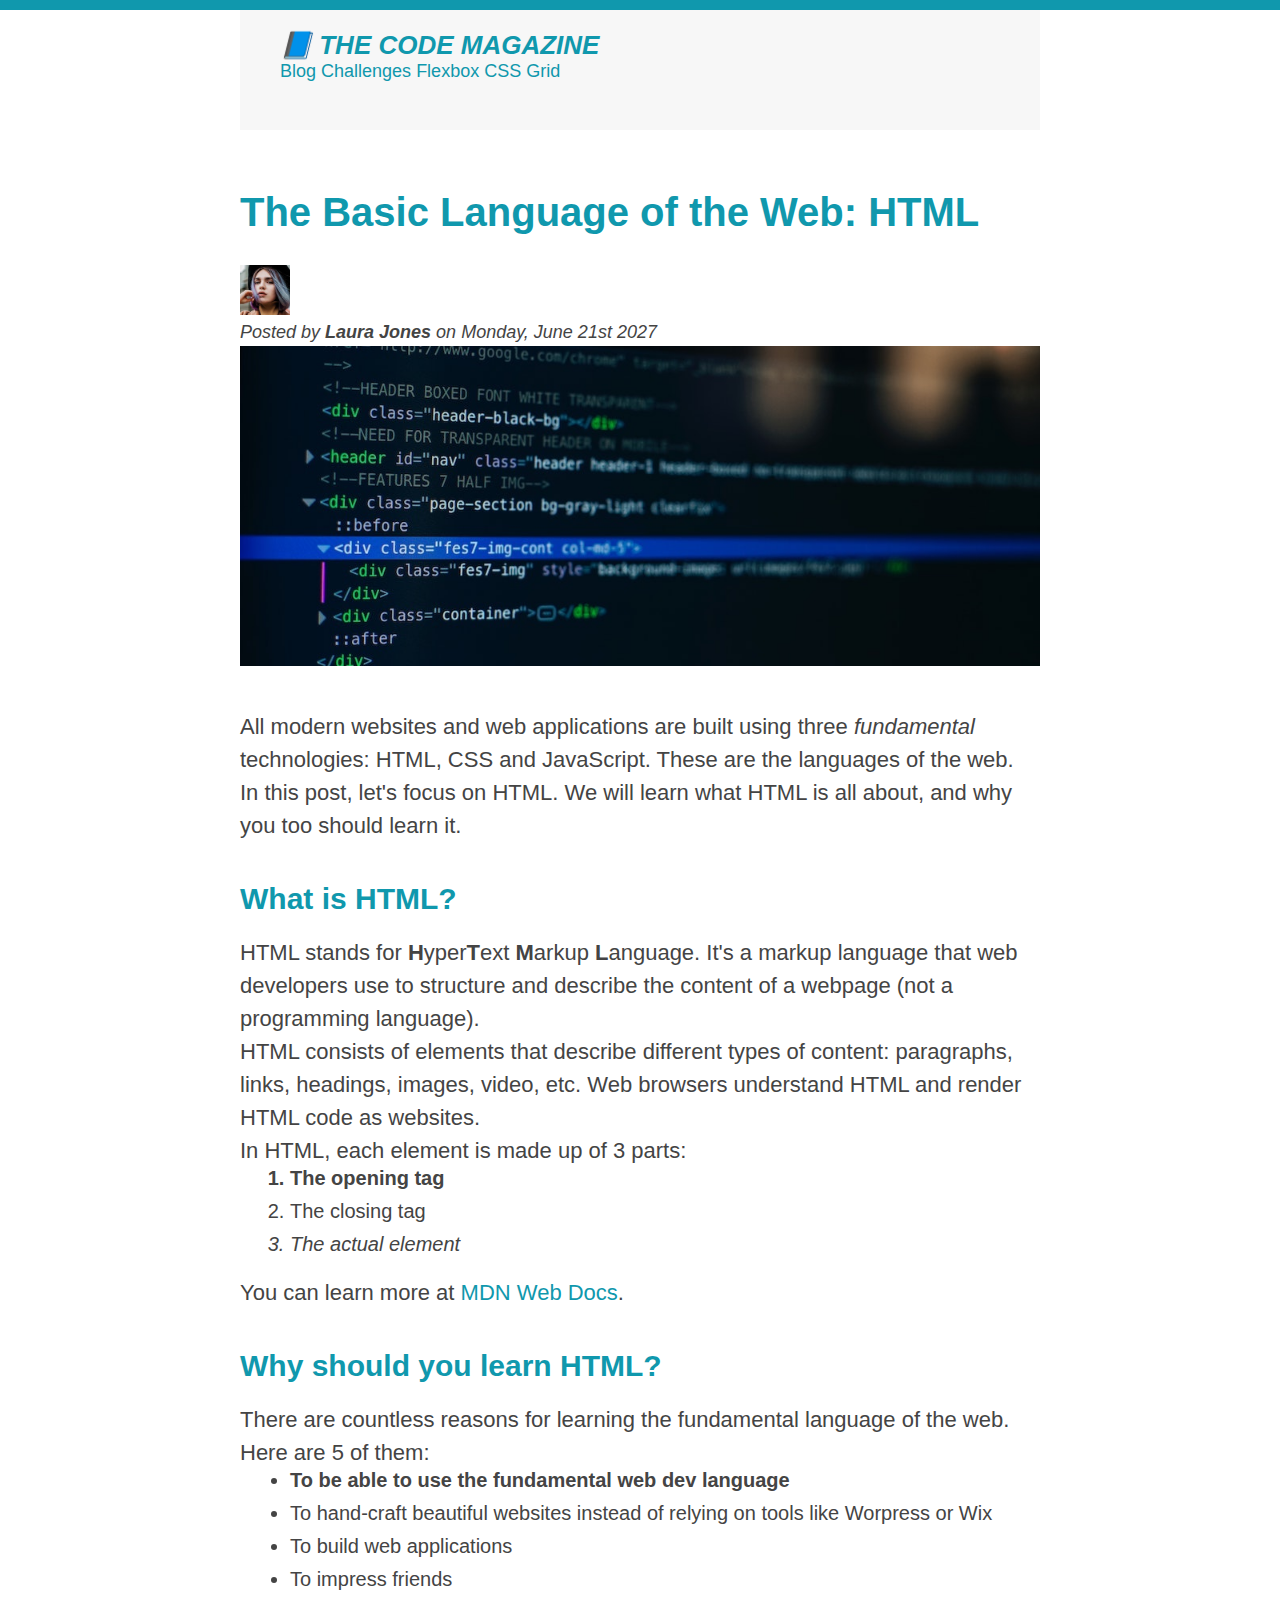
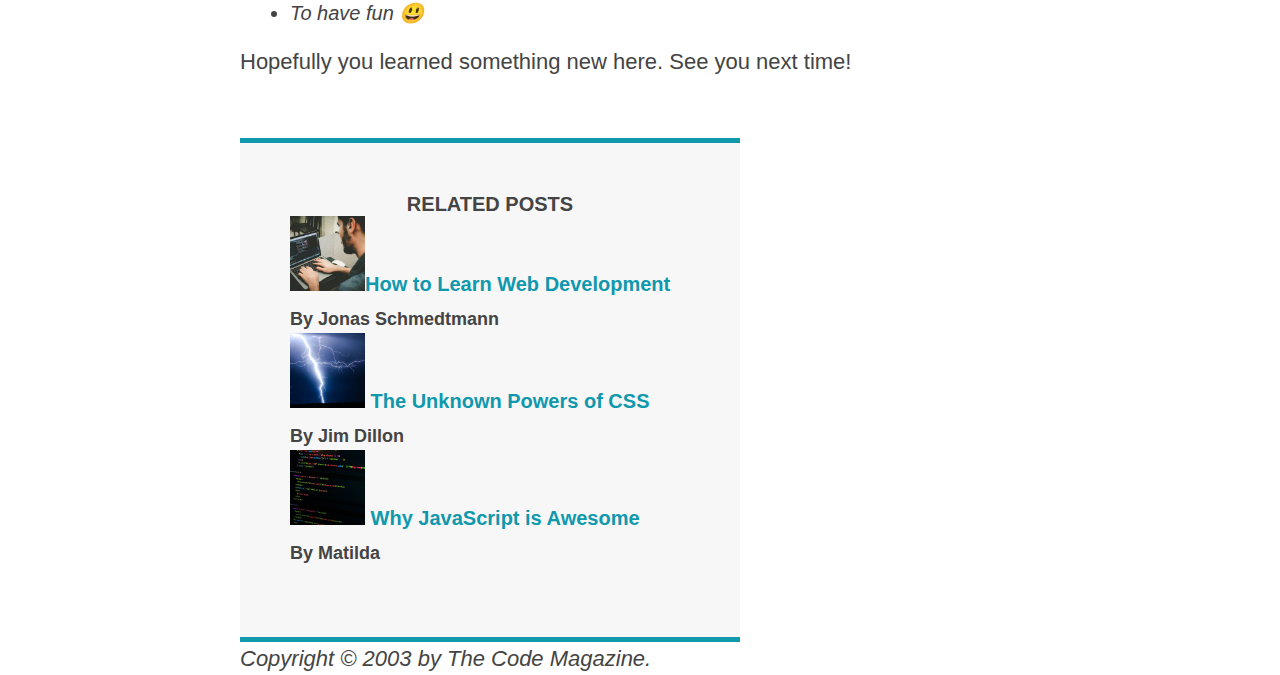
==== 02-HTML&CSS-Fundamentals/index.html @ bd5ee235 "." ====
<!DOCTYPE html>
<html lang="en">
  <head>
    <meta charset="UTF-8" />
    <title>The Basic Language of the Web: HTML</title>
    <link rel="stylesheet" href="style.css" />
  </head>

  <body>
    <div class="container">
      <header class="main-header">
        <h1>📘 The Code Magazine</h1>

        <nav>
          <a href="blog.html">Blog</a>
          <a href="#">Challenges</a>
          <a href="#">Flexbox</a>
          <a href="#">CSS Grid</a>
        </nav>
      </header>

      <article>
        <header class="post-header">
          <h2>The Basic Language of the Web: HTML</h2>

          <img
            src="img/laura-jones.jpg"
            alt="Laura Jones author photo"
            width="50"
            height="50"
          />

          <p id="author">
            Posted by <strong>Laura Jones</strong> on Monday, June 21st 2027
          </p>
          <img
            src="img/post-img.jpg"
            alt="HTML code on a screen"
            width="500"
            height="200"
            class="post-img"
          />
        </header>

        <p>
          All modern websites and web applications are built using three
          <em>fundamental</em>
          technologies: HTML, CSS and JavaScript. These are the languages of the
          web.
        </p>
        <p>
          In this post, let's focus on HTML. We will learn what HTML is all
          about, and why you too should learn it.
        </p>

        <h3>What is HTML?</h3>
        <p>
          HTML stands for <strong>H</strong>yper<strong>T</strong>ext
          <strong>M</strong>arkup <strong>L</strong>anguage. It's a markup
          language that web developers use to structure and describe the content
          of a webpage (not a programming language).
        </p>
        <p>
          HTML consists of elements that describe different types of content:
          paragraphs, links, headings, images, video, etc. Web browsers
          understand HTML and render HTML code as websites.
        </p>

        <p>In HTML, each element is made up of 3 parts:</p>
        <ol>
          <li>The opening tag</li>
          <li>The closing tag</li>
          <li>The actual element</li>
        </ol>

        <p>
          You can learn more at
          <a
            href="https://developer.mozilla.org/en-US/docs/Web/HTML"
            target="_blank"
            >MDN Web Docs</a
          >.
        </p>

        <h3>Why should you learn HTML?</h3>

        <p>
          There are countless reasons for learning the fundamental language of
          the web. Here are 5 of them:
        </p>

        <ul>
          <li>To be able to use the fundamental web dev language</li>
          <li>
            To hand-craft beautiful websites instead of relying on tools like
            Worpress or Wix
          </li>
          <li>To build web applications</li>
          <li>To impress friends</li>
          <li>To have fun 😃</li>
        </ul>

        <p>Hopefully you learned something new here. See you next time!</p>
      </article>

      <aside>
        <h4>Related posts</h4>
        <ul class="related-list">
          <li>
            <img
              src="img/related-1.jpg"
              alt="Programmer writing code"
              width="75"
              height="75"
            /><a href="#">How to Learn Web Development</a>
          </li>
          <p class="related-author">By Jonas Schmedtmann</p>
          <li>
            <img
              src="img/related-2.jpg"
              alt="Lighting strike"
              width="75"
              height="75"
            />
            <a href="#">The Unknown Powers of CSS</a>
          </li>
          <p class="related-author">By Jim Dillon</p>
          <li>
            <img
              src="img/related-3.jpg"
              alt="JavaScript code on a screen"
              width="75"
              height="75"
            />
            <a href="#">Why JavaScript is Awesome</a>
          </li>
          <p class="related-author">By Matilda</p>
        </ul>
      </aside>

      <footer id="copyright">
        <p>Copyright &copy; 2003 by The Code Magazine.</p>
      </footer>
    </div>
  </body>
</html>
---- 02-HTML&CSS-Fundamentals/style.css ----
* {
  margin: 0;
  padding: 0;
}

body {
  color: #444;
  font-family: sans-serif;

  border-top: 10px solid #1098ad;
}
.container {
  width: 800px;
  /* margin-left: auto;
  margin-right: auto; */
  margin: 0 auto;
}

.main-header {
  background-color: #f7f7f7;
  /* padding: 20px;
  padding-left: 40px;
  padding-right: 40px; */
  padding: 20px 40px;
  margin-bottom: 60px;
  height: 80px;
}

nav {
  font-size: 18px;
}

article {
  margin-bottom: 60px;
}

.post-header {
  margin-bottom: 40px;
}

aside {
  background-color: #f7f7f7;
  border-top: 5px solid #1098ad;
  border-bottom: 5px solid #1098ad;
  /* padding-top: 50px;
  padding-bottom: 50px; */
  padding: 50px 0;
  width: 500px;
}

h1,
h2,
h3 {
  color: #1098ad;
}

h1 {
  font-size: 26px;
  text-transform: uppercase;
  font-style: italic;
}

h2 {
  font-size: 40px;
  margin-bottom: 30px;
}

h3 {
  font-size: 30px;
  margin-bottom: 20px;
  margin-top: 40px;
}

h4 {
  font-size: 20px;
  text-transform: uppercase;
  text-align: center;
}

p {
  font-size: 22px;
  line-height: 1.5;
}

ul,
ol {
  margin-left: 50px;
  margin-bottom: 20px;
}

li {
  font-size: 20px;
  margin-bottom: 10px;
}
li:last-child {
  margin-bottom: 0;
}

#author {
  font-style: italic;
  font-size: 18px;
}

#copyright {
  font-size: 16px;
  font-style: italic;
}

.related-author {
  font-size: 18px;
  font-weight: bold;
}

.related-list {
  list-style: none;
}

li:first-child {
  font-weight: bold;
}

li:last-child {
  font-style: italic;
}

li a {
  font-weight: bold;
  font-family: sans-serif;
}
/*  Missconception: this won't work !
article p:first-child {
  color: red;
} */

/* Styling links */

a:link {
  color: #1098ad;
  text-decoration: none;
}

a:visited {
  color: #1098ad;
}

a:hover {
  color: #0990dd;
  font-weight: bold;
  text-decoration: underline #0990dd;
}

a:active {
  background-color: #f7f7f7;
  font-style: italic;
}
/* LVHA -> Link, Visited, Hover & Active rules*/

.post-img {
  width: 100%;
  height: auto;
}
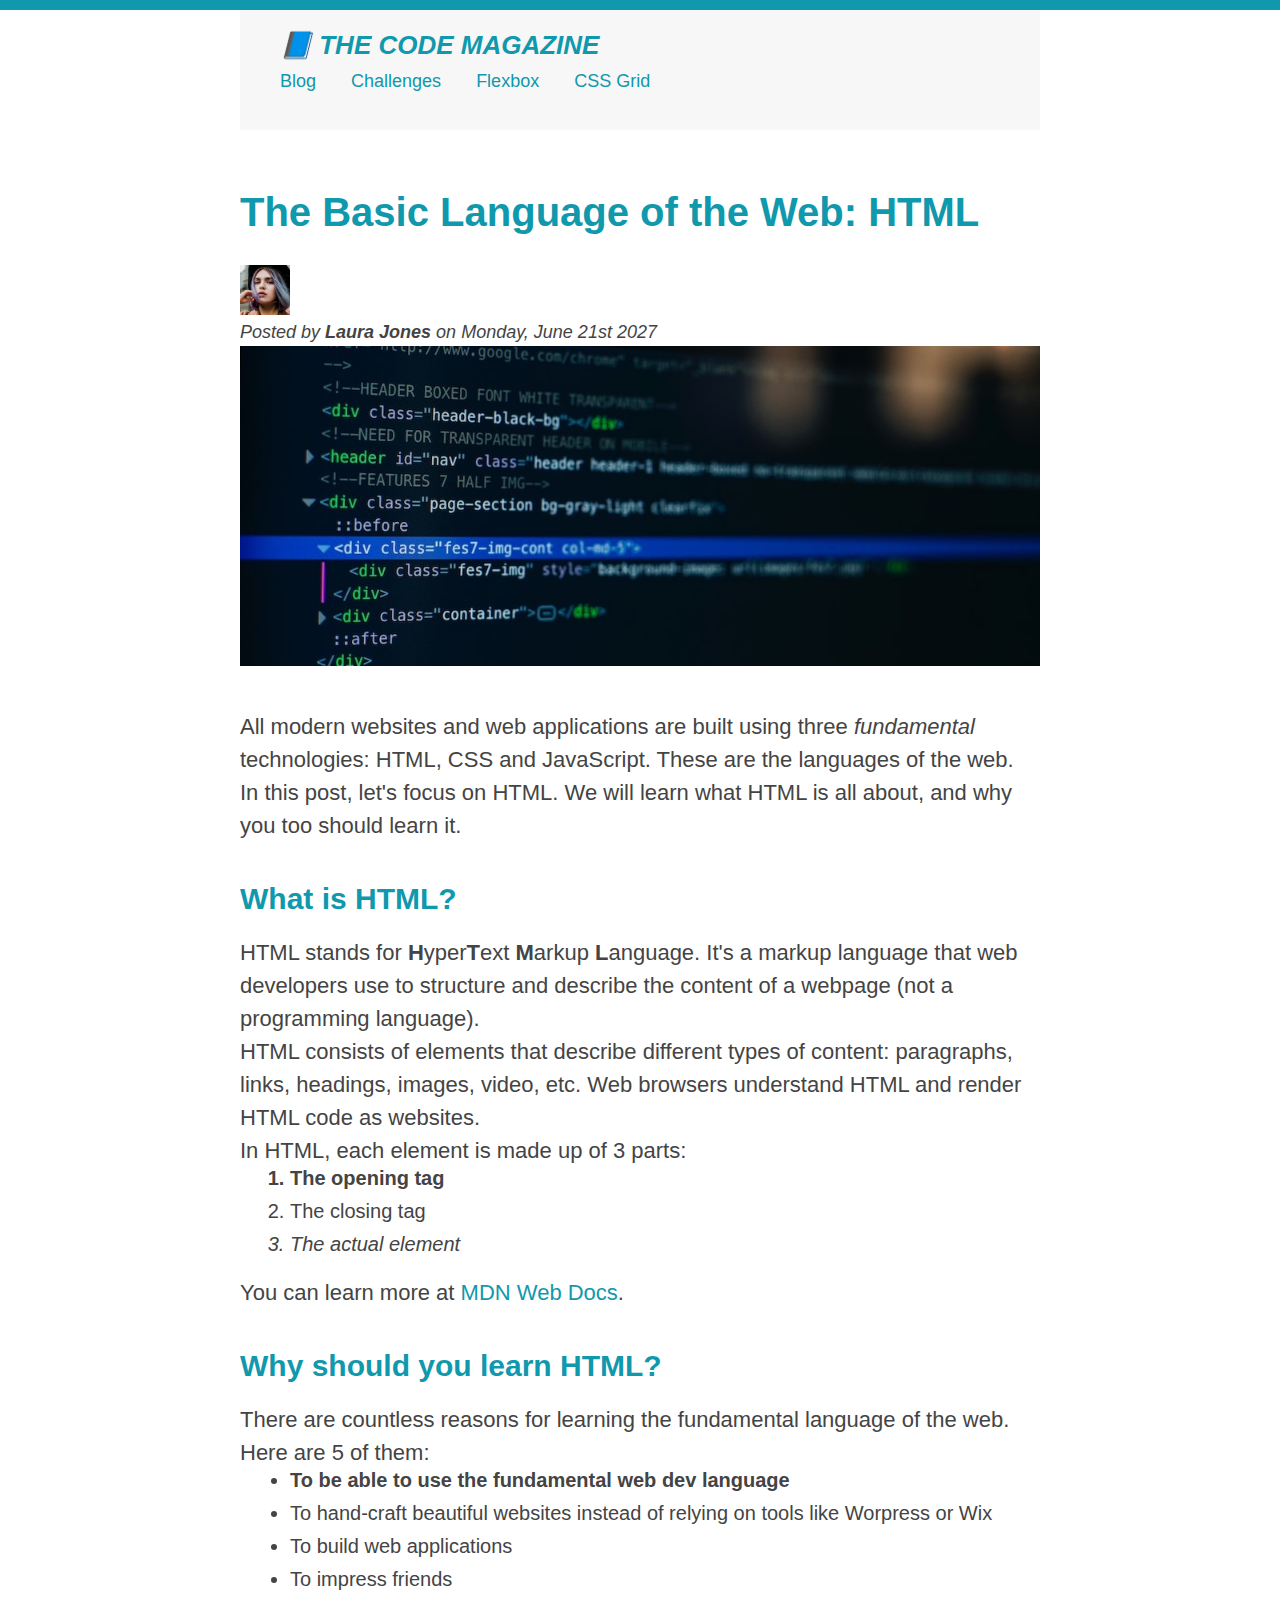
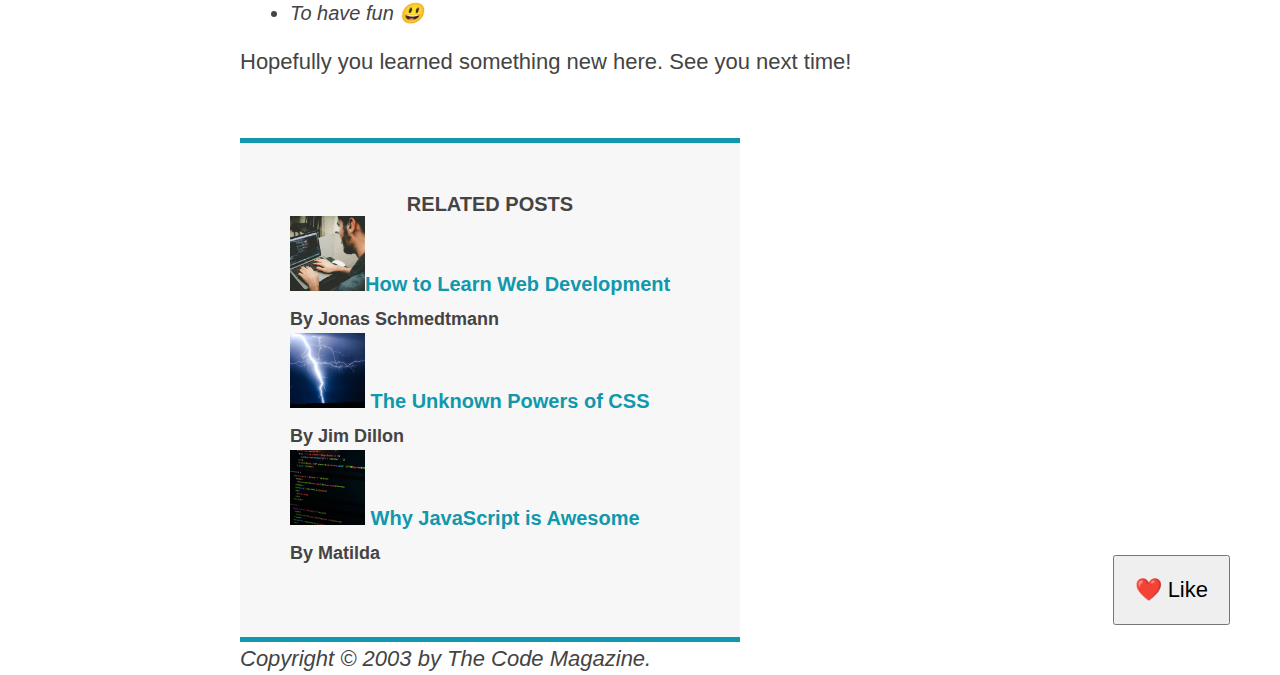
==== commit 190670a0: "." ====
--- a/02-HTML&CSS-Fundamentals/index.html
+++ b/02-HTML&CSS-Fundamentals/index.html
@@ -94,7 +94,7 @@
           <li>
             To hand-craft beautiful websites instead of relying on tools like
             Worpress or Wix
-          </li>
+          </li> 
           <li>To build web applications</li>
           <li>To impress friends</li>
           <li>To have fun 😃</li>
@@ -142,5 +142,6 @@
         <p>Copyright &copy; 2003 by The Code Magazine.</p>
       </footer>
     </div>
+    <button>❤️ Like</button>
   </body>
 </html>
--- a/02-HTML&CSS-Fundamentals/style.css
+++ b/02-HTML&CSS-Fundamentals/style.css
@@ -2,12 +2,13 @@
   margin: 0;
   padding: 0;
 }
-
+/* PAGE SECTIONS */
 body {
   color: #444;
   font-family: sans-serif;
 
   border-top: 10px solid #1098ad;
+  position: relative;
 }
 .container {
   width: 800px;
@@ -47,7 +48,7 @@
   padding: 50px 0;
   width: 500px;
 }
-
+/* SMALLER ELEMENTS */
 h1,
 h2,
 h3 {
@@ -159,3 +160,23 @@
   width: 100%;
   height: auto;
 }
+
+nav a:link {
+  display: inline-block;
+  margin-right: 30px;
+  margin-top: 10px;
+}
+
+nav a:link:last-child {
+  margin-right: 0;
+}
+
+button {
+  font-size: 22px;
+  padding: 20px;
+  cursor: pointer;
+
+  position: absolute;
+  bottom: 50px;
+  right: 50px;
+}
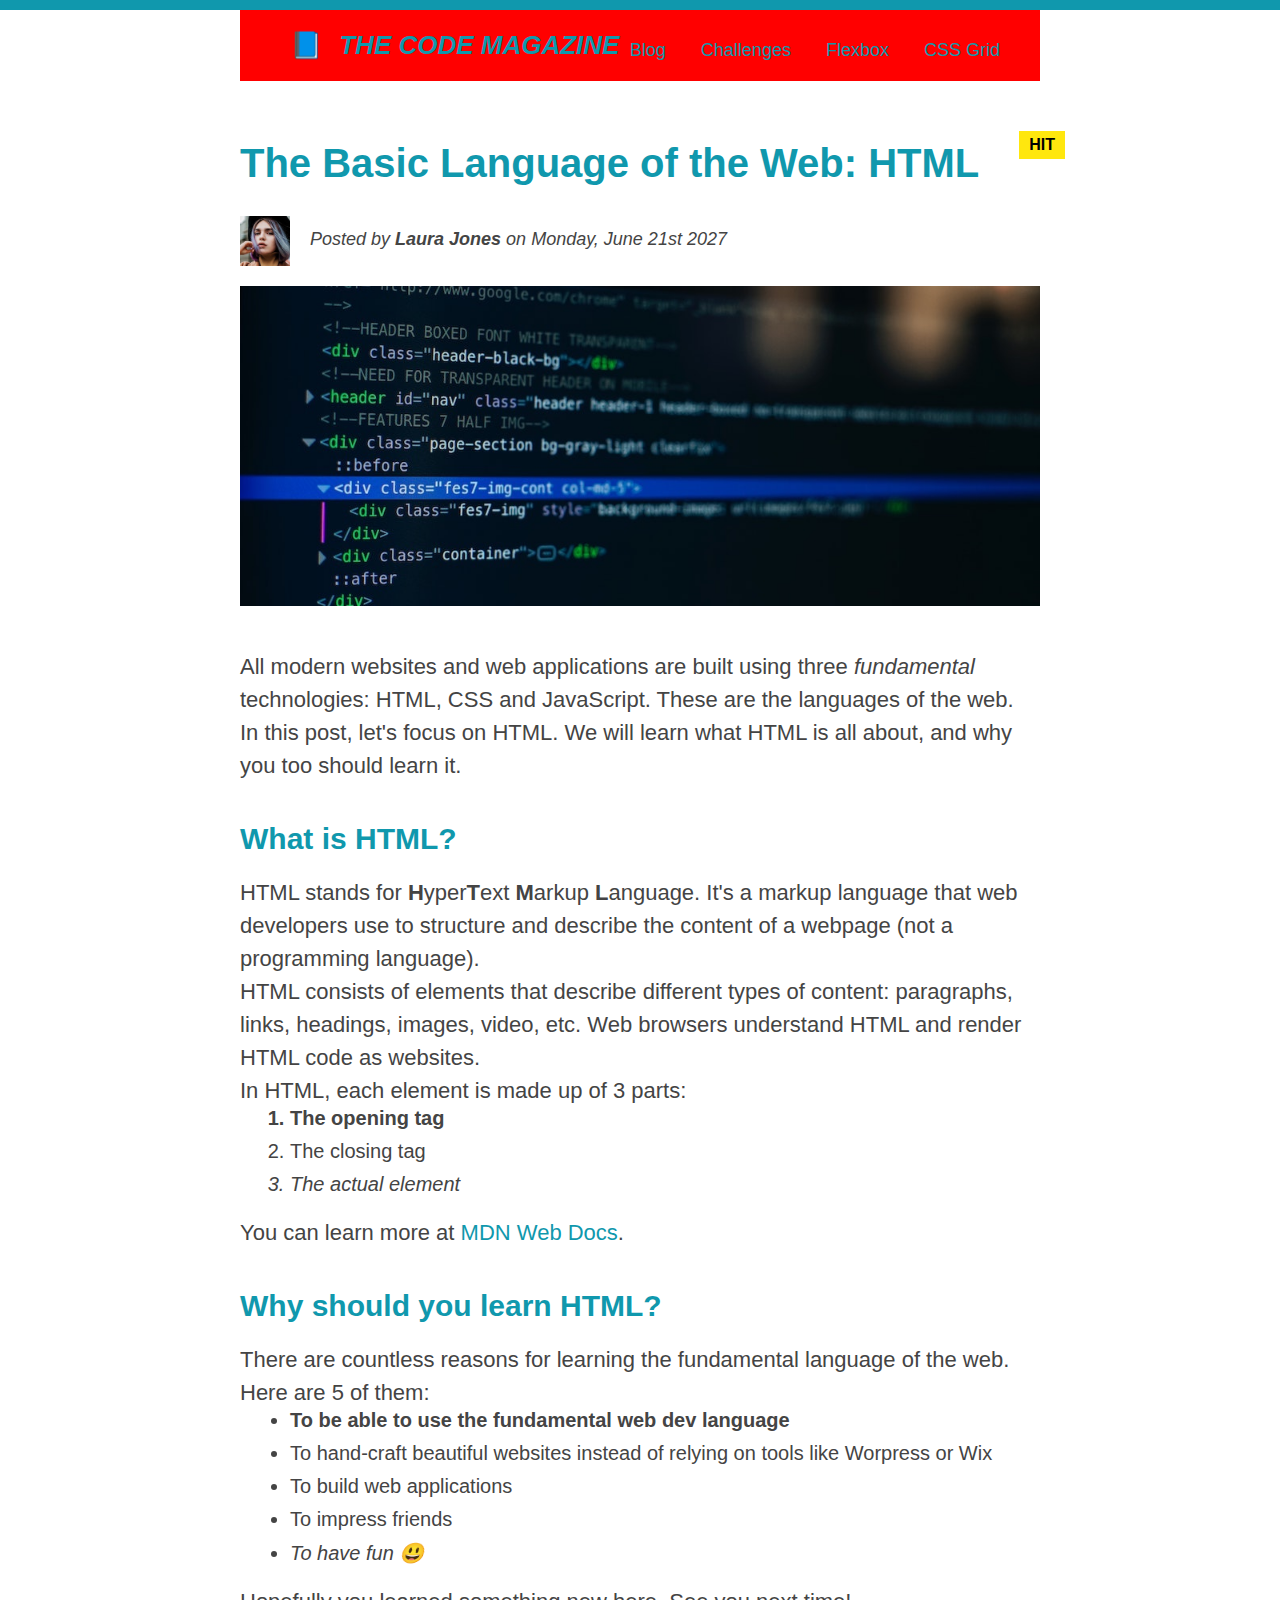
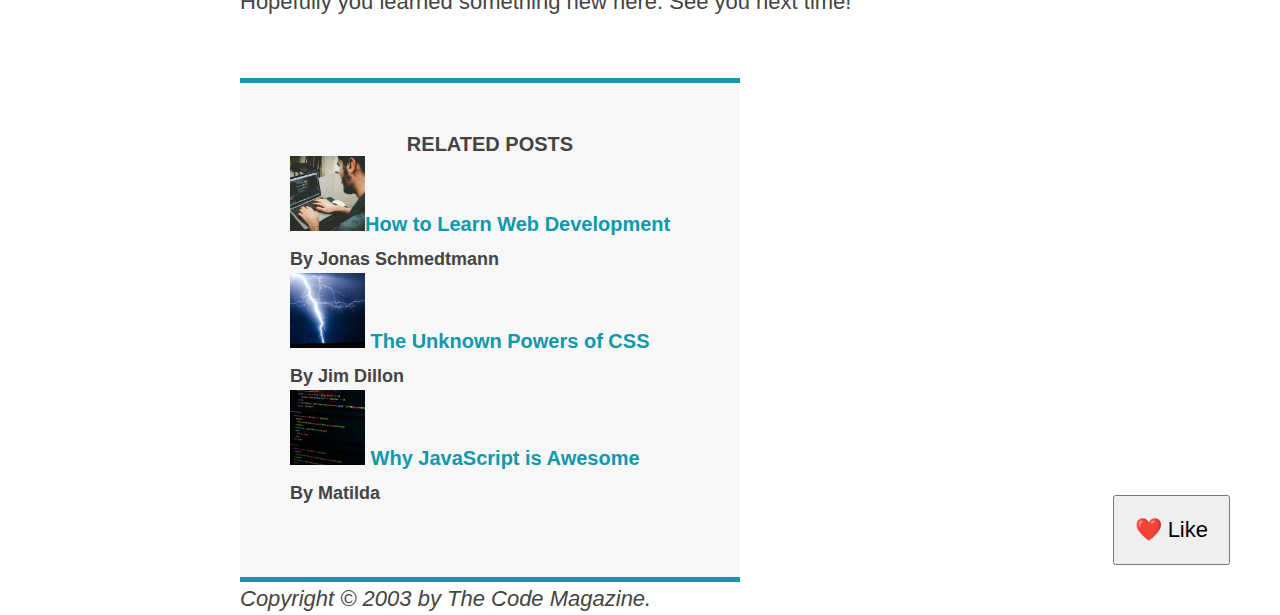
==== commit fc15f7b9: "." ====
--- a/02-HTML&CSS-Fundamentals/index.html
+++ b/02-HTML&CSS-Fundamentals/index.html
@@ -8,7 +8,7 @@
 
   <body>
     <div class="container">
-      <header class="main-header">
+      <header class="main-header clearfix">
         <h1>📘 The Code Magazine</h1>
 
         <nav>
@@ -17,6 +17,7 @@
           <a href="#">Flexbox</a>
           <a href="#">CSS Grid</a>
         </nav>
+        <!-- <div class="clear"></div> -->
       </header>
 
       <article>
@@ -28,9 +29,10 @@
             alt="Laura Jones author photo"
             width="50"
             height="50"
+            class="author-img"
           />
 
-          <p id="author">
+          <p id="author" class="author">
             Posted by <strong>Laura Jones</strong> on Monday, June 21st 2027
           </p>
           <img
@@ -94,7 +96,7 @@
           <li>
             To hand-craft beautiful websites instead of relying on tools like
             Worpress or Wix
-          </li> 
+          </li>
           <li>To build web applications</li>
           <li>To impress friends</li>
           <li>To have fun 😃</li>
--- a/02-HTML&CSS-Fundamentals/style.css
+++ b/02-HTML&CSS-Fundamentals/style.css
@@ -19,16 +19,19 @@
 
 .main-header {
   background-color: #f7f7f7;
+  background-color: red;
   /* padding: 20px;
   padding-left: 40px;
   padding-right: 40px; */
   padding: 20px 40px;
   margin-bottom: 60px;
-  height: 80px;
+  /* height: 80px; */
 }
 
 nav {
   font-size: 18px;
+  text-align: center;
+  /* margin-left: ; */
 }
 
 article {
@@ -180,3 +183,59 @@
   bottom: 50px;
   right: 50px;
 }
+
+h1::first-letter {
+  font-style: normal;
+  margin: 10px;
+}
+
+h3 + p::first-line {
+  /* color: red; */
+}
+
+h2 {
+  position: relative;
+}
+
+h2::after {
+  content: "HIT";
+  background-color: #ffe70e;
+  color: #000;
+  font-size: 16px;
+  font-weight: bold;
+  display: inline-block;
+  padding: 5px 10px;
+  position: absolute;
+  top: -10px;
+  right: -25px;
+}
+
+/* floats */
+
+.author-img {
+  float: left;
+  margin-bottom: 20px;
+}
+.author {
+  float: left;
+  margin-top: 10px;
+  margin-left: 20px;
+}
+
+h1 {
+  float: left;
+}
+
+nav {
+  float: right;
+}
+
+.clear {
+  clear: both;
+}
+
+.clearfix::after {
+  clear: both;
+  content: "";
+  display: block;
+}
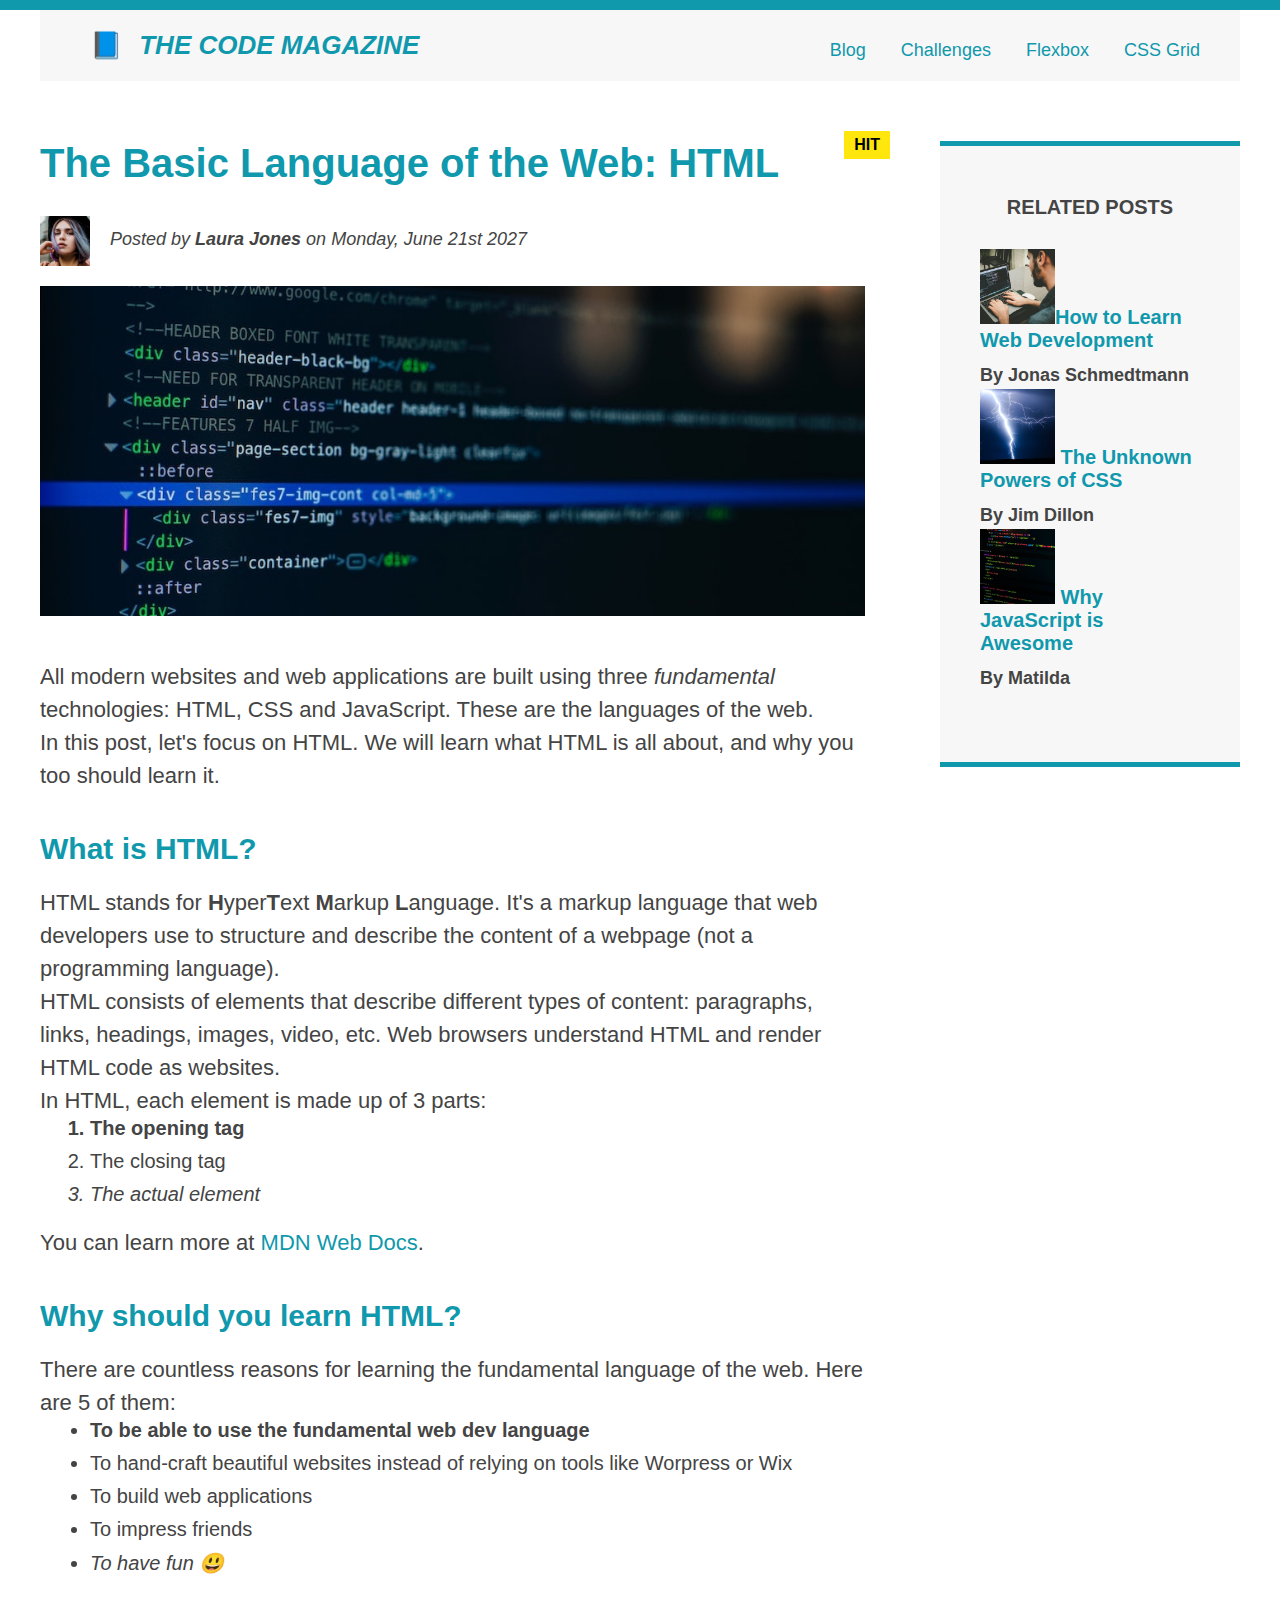
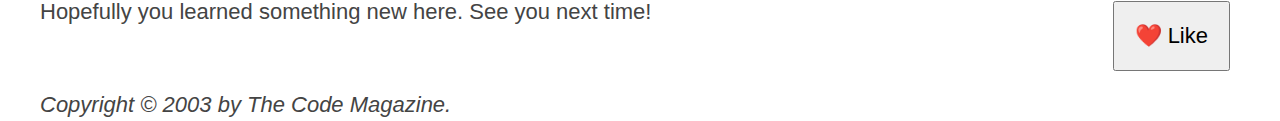
==== commit 36a21e12: "." ====
--- a/02-HTML&CSS-Fundamentals/index.html
+++ b/02-HTML&CSS-Fundamentals/index.html
@@ -14,8 +14,8 @@
         <nav>
           <a href="blog.html">Blog</a>
           <a href="#">Challenges</a>
-          <a href="#">Flexbox</a>
-          <a href="#">CSS Grid</a>
+          <a href="flexbox.html">Flexbox</a>
+          <a href="css-grid.html">CSS Grid</a>
         </nav>
         <!-- <div class="clear"></div> -->
       </header>
--- a/02-HTML&CSS-Fundamentals/style.css
+++ b/02-HTML&CSS-Fundamentals/style.css
@@ -1,6 +1,7 @@
 * {
   margin: 0;
   padding: 0;
+  box-sizing: border-box;
 }
 /* PAGE SECTIONS */
 body {
@@ -11,7 +12,7 @@
   position: relative;
 }
 .container {
-  width: 800px;
+  width: 1200px;
   /* margin-left: auto;
   margin-right: auto; */
   margin: 0 auto;
@@ -19,7 +20,6 @@
 
 .main-header {
   background-color: #f7f7f7;
-  background-color: red;
   /* padding: 20px;
   padding-left: 40px;
   padding-right: 40px; */
@@ -46,10 +46,7 @@
   background-color: #f7f7f7;
   border-top: 5px solid #1098ad;
   border-bottom: 5px solid #1098ad;
-  /* padding-top: 50px;
-  padding-bottom: 50px; */
-  padding: 50px 0;
-  width: 500px;
+  padding: 50px 40px;
 }
 /* SMALLER ELEMENTS */
 h1,
@@ -79,6 +76,7 @@
   font-size: 20px;
   text-transform: uppercase;
   text-align: center;
+  margin-bottom: 30px;
 }
 
 p {
@@ -117,6 +115,7 @@
 
 .related-list {
   list-style: none;
+  margin-left: 0;
 }
 
 li:first-child {
@@ -239,3 +238,17 @@
   content: "";
   display: block;
 }
+
+article {
+  width: 825px;
+  float: left;
+}
+
+aside {
+  width: 300px;
+  float: right;
+}
+
+footer {
+  clear: both;
+}
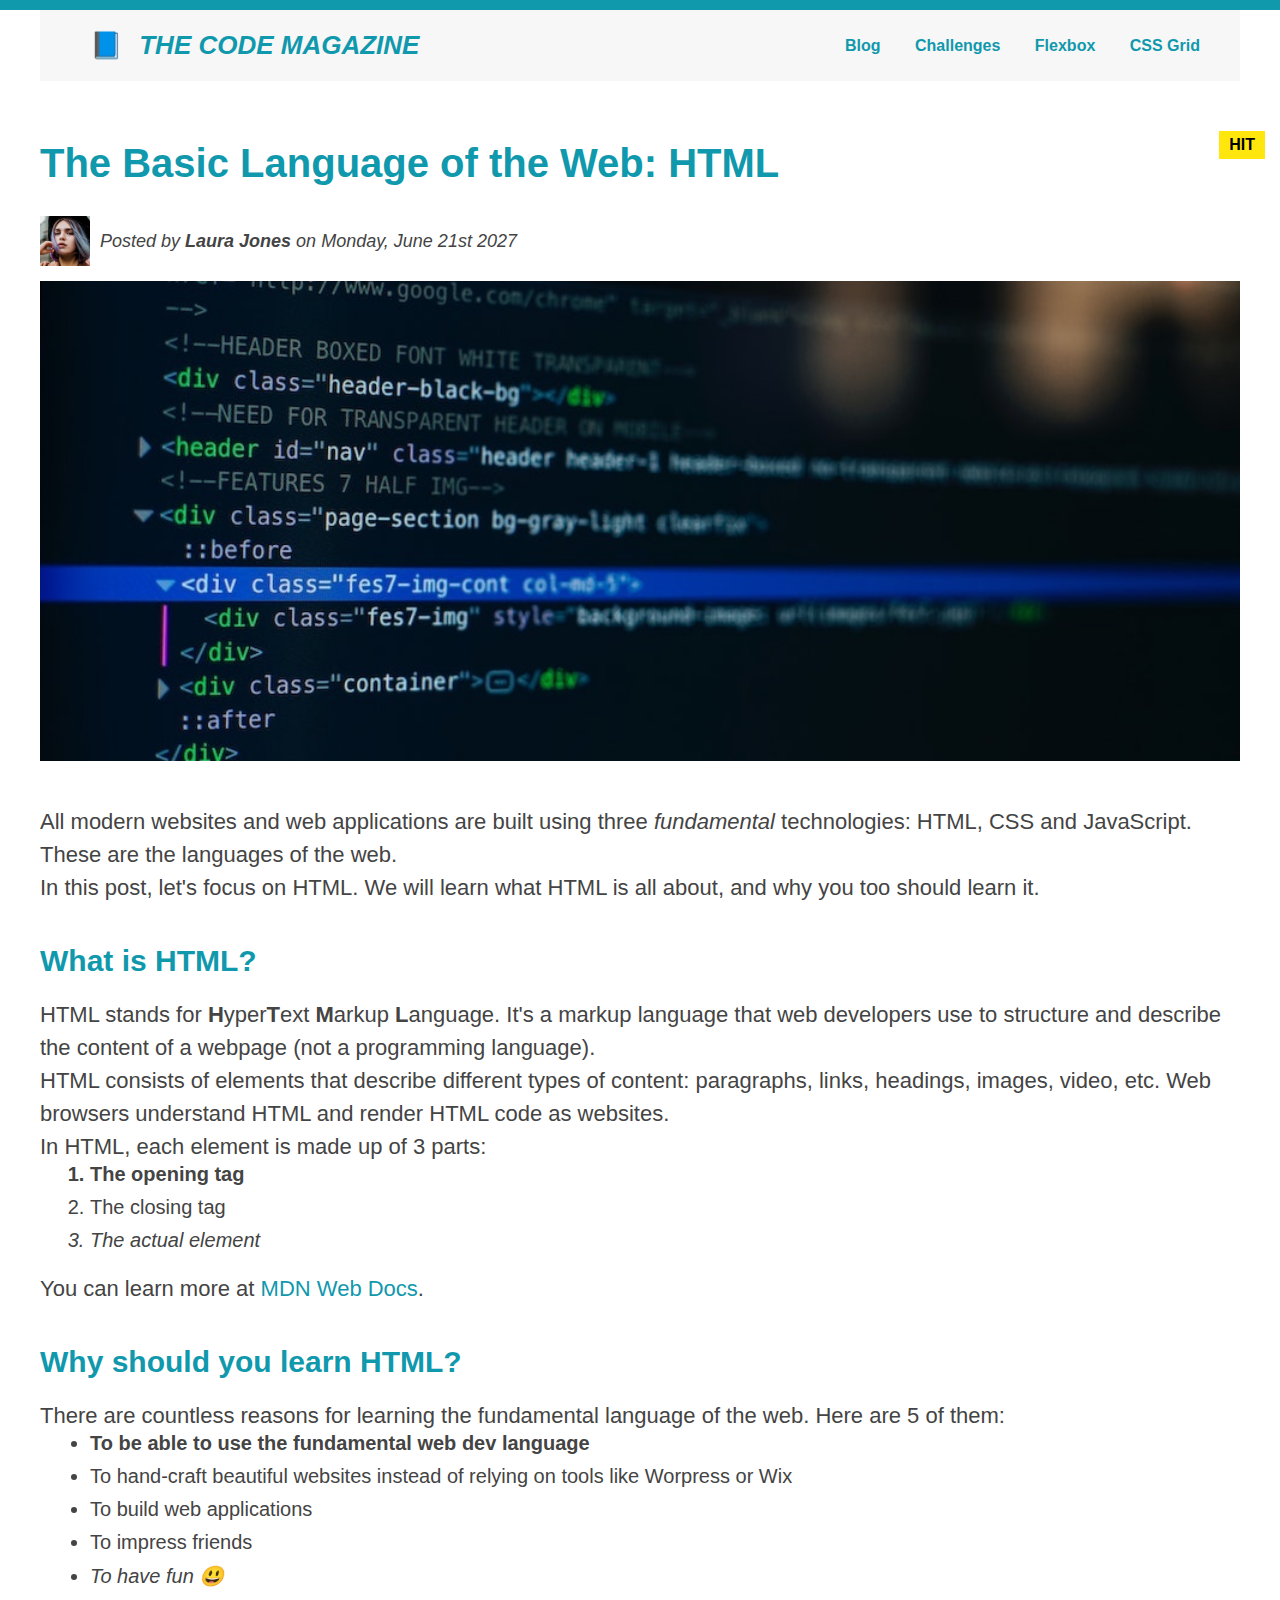
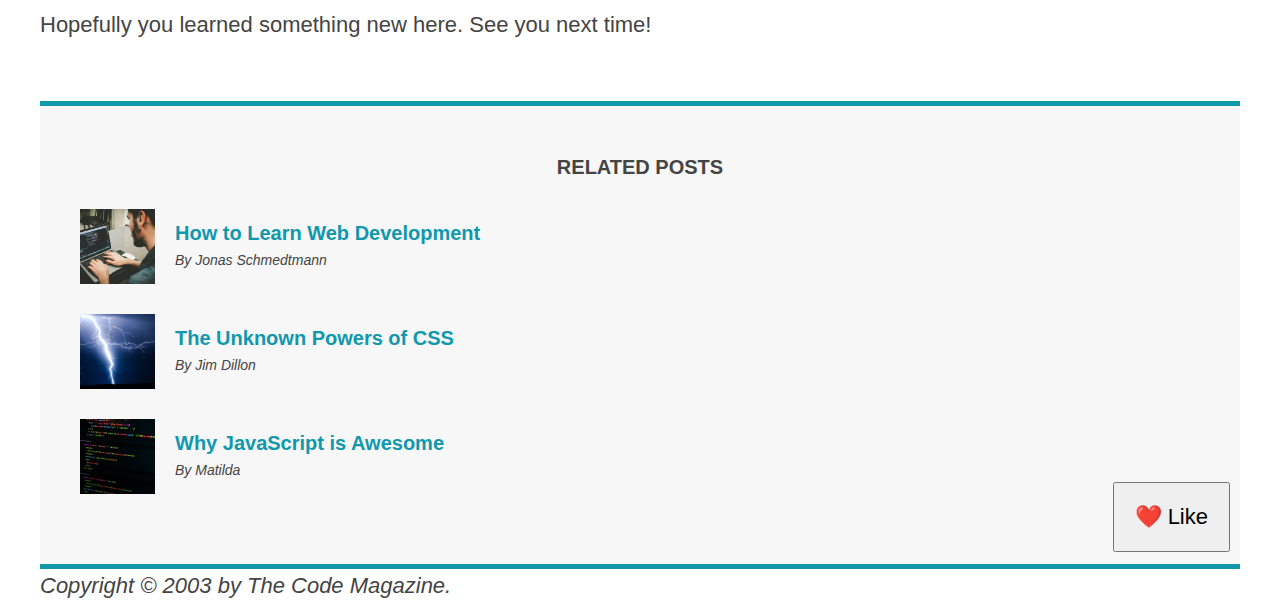
==== commit 8038f52a: "." ====
--- a/02-HTML&CSS-Fundamentals/index.html
+++ b/02-HTML&CSS-Fundamentals/index.html
@@ -24,17 +24,19 @@
         <header class="post-header">
           <h2>The Basic Language of the Web: HTML</h2>
 
-          <img
-            src="img/laura-jones.jpg"
-            alt="Laura Jones author photo"
-            width="50"
-            height="50"
-            class="author-img"
-          />
+          <div class="author-box">
+            <img
+              src="img/laura-jones.jpg"
+              alt="Laura Jones author photo"
+              width="50"
+              height="50"
+              class="author-img"
+            />
 
-          <p id="author" class="author">
-            Posted by <strong>Laura Jones</strong> on Monday, June 21st 2027
-          </p>
+            <p id="author" class="author">
+              Posted by <strong>Laura Jones</strong> on Monday, June 21st 2027
+            </p>
+          </div>
           <img
             src="img/post-img.jpg"
             alt="HTML code on a screen"
@@ -108,35 +110,42 @@
       <aside>
         <h4>Related posts</h4>
         <ul class="related-list">
-          <li>
+          <li class="related-post">
             <img
               src="img/related-1.jpg"
               alt="Programmer writing code"
               width="75"
               height="75"
-            /><a href="#">How to Learn Web Development</a>
+            />
+            <div>
+              <a href="#" class="related-link">How to Learn Web Development</a>
+              <p class="related-author">By Jonas Schmedtmann</p>
+            </div>
           </li>
-          <p class="related-author">By Jonas Schmedtmann</p>
-          <li>
+          <li class="related-post">
             <img
               src="img/related-2.jpg"
               alt="Lighting strike"
               width="75"
               height="75"
             />
-            <a href="#">The Unknown Powers of CSS</a>
+            <div>
+              <a href="#" class="related-link">The Unknown Powers of CSS</a>
+              <p class="related-author">By Jim Dillon</p>
+            </div>
           </li>
-          <p class="related-author">By Jim Dillon</p>
-          <li>
+          <li class="related-post">
             <img
               src="img/related-3.jpg"
               alt="JavaScript code on a screen"
               width="75"
               height="75"
             />
-            <a href="#">Why JavaScript is Awesome</a>
+            <div>
+              <a href="#" class="related-link">Why JavaScript is Awesome</a>
+              <p class="related-author">By Matilda</p>
+            </div>
           </li>
-          <p class="related-author">By Matilda</p>
         </ul>
       </aside>
 
--- a/02-HTML&CSS-Fundamentals/style.css
+++ b/02-HTML&CSS-Fundamentals/style.css
@@ -29,8 +29,9 @@
 }
 
 nav {
-  font-size: 18px;
+  font-size: 16px;
   text-align: center;
+  font-weight: bold;
   /* margin-left: ; */
 }
 
@@ -166,7 +167,6 @@
 nav a:link {
   display: inline-block;
   margin-right: 30px;
-  margin-top: 10px;
 }
 
 nav a:link:last-child {
@@ -211,6 +211,8 @@
 
 /* floats */
 
+/*
+
 .author-img {
   float: left;
   margin-bottom: 20px;
@@ -252,3 +254,38 @@
 footer {
   clear: both;
 }
+*/
+/* FLEXBOX */
+.main-header {
+  display: flex;
+  align-items: center;
+  justify-content: space-between;
+}
+
+.author-box {
+  display: flex;
+  align-items: center;
+  gap: 10px;
+  margin-bottom: 15px;
+}
+
+.related-post {
+  display: flex;
+  align-items: center;
+  gap: 20px;
+  margin-bottom: 30px;
+}
+.related-link:link {
+  font-size: 20px;
+  font-weight: bold;
+  font-style: normal;
+  display: block;
+  margin-bottom: 5px;
+}
+
+.related-author {
+  margin-bottom: 0;
+  font-size: 14px;
+  font-style: italic;
+  font-weight: normal;
+}
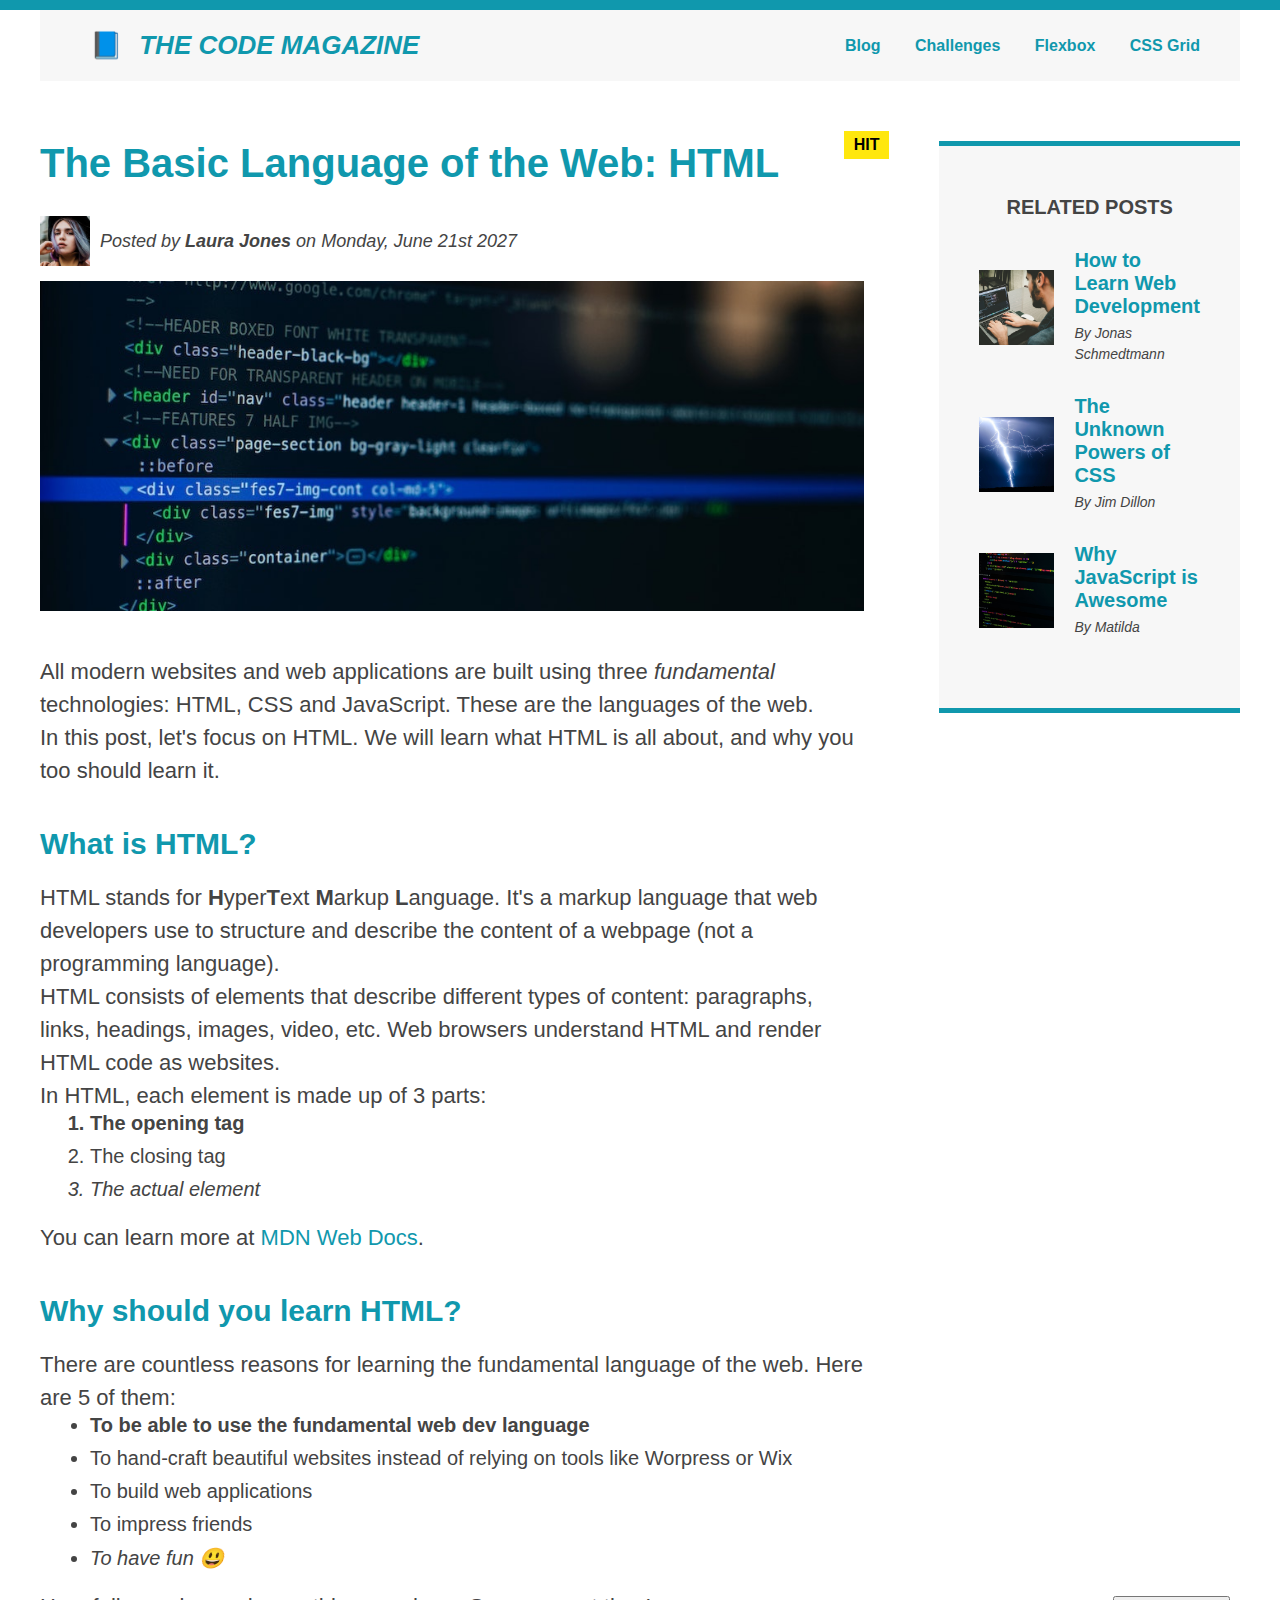
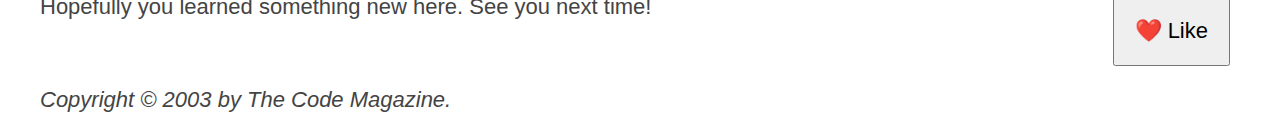
==== commit 190c9843: "." ====
--- a/02-HTML&CSS-Fundamentals/index.html
+++ b/02-HTML&CSS-Fundamentals/index.html
@@ -20,135 +20,138 @@
         <!-- <div class="clear"></div> -->
       </header>
 
-      <article>
-        <header class="post-header">
-          <h2>The Basic Language of the Web: HTML</h2>
+      <div class="row">
+        <article>
+          <header class="post-header">
+            <h2>The Basic Language of the Web: HTML</h2>
 
-          <div class="author-box">
+            <div class="author-box">
+              <img
+                src="img/laura-jones.jpg"
+                alt="Laura Jones author photo"
+                width="50"
+                height="50"
+                class="author-img"
+              />
+
+              <p id="author" class="author">
+                Posted by <strong>Laura Jones</strong> on Monday, June 21st 2027
+              </p>
+            </div>
             <img
-              src="img/laura-jones.jpg"
-              alt="Laura Jones author photo"
-              width="50"
-              height="50"
-              class="author-img"
+              src="img/post-img.jpg"
+              alt="HTML code on a screen"
+              width="500"
+              height="200"
+              class="post-img"
             />
+          </header>
 
-            <p id="author" class="author">
-              Posted by <strong>Laura Jones</strong> on Monday, June 21st 2027
-            </p>
-          </div>
-          <img
-            src="img/post-img.jpg"
-            alt="HTML code on a screen"
-            width="500"
-            height="200"
-            class="post-img"
-          />
-        </header>
+          <p>
+            All modern websites and web applications are built using three
+            <em>fundamental</em>
+            technologies: HTML, CSS and JavaScript. These are the languages of
+            the web.
+          </p>
+          <p>
+            In this post, let's focus on HTML. We will learn what HTML is all
+            about, and why you too should learn it.
+          </p>
 
-        <p>
-          All modern websites and web applications are built using three
-          <em>fundamental</em>
-          technologies: HTML, CSS and JavaScript. These are the languages of the
-          web.
-        </p>
-        <p>
-          In this post, let's focus on HTML. We will learn what HTML is all
-          about, and why you too should learn it.
-        </p>
+          <h3>What is HTML?</h3>
+          <p>
+            HTML stands for <strong>H</strong>yper<strong>T</strong>ext
+            <strong>M</strong>arkup <strong>L</strong>anguage. It's a markup
+            language that web developers use to structure and describe the
+            content of a webpage (not a programming language).
+          </p>
+          <p>
+            HTML consists of elements that describe different types of content:
+            paragraphs, links, headings, images, video, etc. Web browsers
+            understand HTML and render HTML code as websites.
+          </p>
 
-        <h3>What is HTML?</h3>
-        <p>
-          HTML stands for <strong>H</strong>yper<strong>T</strong>ext
-          <strong>M</strong>arkup <strong>L</strong>anguage. It's a markup
-          language that web developers use to structure and describe the content
-          of a webpage (not a programming language).
-        </p>
-        <p>
-          HTML consists of elements that describe different types of content:
-          paragraphs, links, headings, images, video, etc. Web browsers
-          understand HTML and render HTML code as websites.
-        </p>
+          <p>In HTML, each element is made up of 3 parts:</p>
+          <ol>
+            <li>The opening tag</li>
+            <li>The closing tag</li>
+            <li>The actual element</li>
+          </ol>
 
-        <p>In HTML, each element is made up of 3 parts:</p>
-        <ol>
-          <li>The opening tag</li>
-          <li>The closing tag</li>
-          <li>The actual element</li>
-        </ol>
+          <p>
+            You can learn more at
+            <a
+              href="https://developer.mozilla.org/en-US/docs/Web/HTML"
+              target="_blank"
+              >MDN Web Docs</a
+            >.
+          </p>
 
-        <p>
-          You can learn more at
-          <a
-            href="https://developer.mozilla.org/en-US/docs/Web/HTML"
-            target="_blank"
-            >MDN Web Docs</a
-          >.
-        </p>
+          <h3>Why should you learn HTML?</h3>
 
-        <h3>Why should you learn HTML?</h3>
+          <p>
+            There are countless reasons for learning the fundamental language of
+            the web. Here are 5 of them:
+          </p>
 
-        <p>
-          There are countless reasons for learning the fundamental language of
-          the web. Here are 5 of them:
-        </p>
+          <ul>
+            <li>To be able to use the fundamental web dev language</li>
+            <li>
+              To hand-craft beautiful websites instead of relying on tools like
+              Worpress or Wix
+            </li>
+            <li>To build web applications</li>
+            <li>To impress friends</li>
+            <li>To have fun 😃</li>
+          </ul>
 
-        <ul>
-          <li>To be able to use the fundamental web dev language</li>
-          <li>
-            To hand-craft beautiful websites instead of relying on tools like
-            Worpress or Wix
-          </li>
-          <li>To build web applications</li>
-          <li>To impress friends</li>
-          <li>To have fun 😃</li>
-        </ul>
+          <p>Hopefully you learned something new here. See you next time!</p>
+        </article>
 
-        <p>Hopefully you learned something new here. See you next time!</p>
-      </article>
-
-      <aside>
-        <h4>Related posts</h4>
-        <ul class="related-list">
-          <li class="related-post">
-            <img
-              src="img/related-1.jpg"
-              alt="Programmer writing code"
-              width="75"
-              height="75"
-            />
-            <div>
-              <a href="#" class="related-link">How to Learn Web Development</a>
-              <p class="related-author">By Jonas Schmedtmann</p>
-            </div>
-          </li>
-          <li class="related-post">
-            <img
-              src="img/related-2.jpg"
-              alt="Lighting strike"
-              width="75"
-              height="75"
-            />
-            <div>
-              <a href="#" class="related-link">The Unknown Powers of CSS</a>
-              <p class="related-author">By Jim Dillon</p>
-            </div>
-          </li>
-          <li class="related-post">
-            <img
-              src="img/related-3.jpg"
-              alt="JavaScript code on a screen"
-              width="75"
-              height="75"
-            />
-            <div>
-              <a href="#" class="related-link">Why JavaScript is Awesome</a>
-              <p class="related-author">By Matilda</p>
-            </div>
-          </li>
-        </ul>
-      </aside>
-
+        <aside>
+          <h4>Related posts</h4>
+          <ul class="related-list">
+            <li class="related-post">
+              <img
+                src="img/related-1.jpg"
+                alt="Programmer writing code"
+                width="75"
+                height="75"
+              />
+              <div>
+                <a href="#" class="related-link"
+                  >How to Learn Web Development</a
+                >
+                <p class="related-author">By Jonas Schmedtmann</p>
+              </div>
+            </li>
+            <li class="related-post">
+              <img
+                src="img/related-2.jpg"
+                alt="Lighting strike"
+                width="75"
+                height="75"
+              />
+              <div>
+                <a href="#" class="related-link">The Unknown Powers of CSS</a>
+                <p class="related-author">By Jim Dillon</p>
+              </div>
+            </li>
+            <li class="related-post">
+              <img
+                src="img/related-3.jpg"
+                alt="JavaScript code on a screen"
+                width="75"
+                height="75"
+              />
+              <div>
+                <a href="#" class="related-link">Why JavaScript is Awesome</a>
+                <p class="related-author">By Matilda</p>
+              </div>
+            </li>
+          </ul>
+        </aside>
+      </div>
       <footer id="copyright">
         <p>Copyright &copy; 2003 by The Code Magazine.</p>
       </footer>
--- a/02-HTML&CSS-Fundamentals/style.css
+++ b/02-HTML&CSS-Fundamentals/style.css
@@ -289,3 +289,20 @@
   font-style: italic;
   font-weight: normal;
 }
+
+.row {
+  display: flex;
+  align-items: flex-start;
+  gap: 75px;
+  margin-bottom: 60px;
+}
+
+article {
+  flex: 1;
+  margin-bottom: 0;
+}
+
+aside {
+  flex: 0 0 200px;
+  /* align-self: flex-start; */
+}
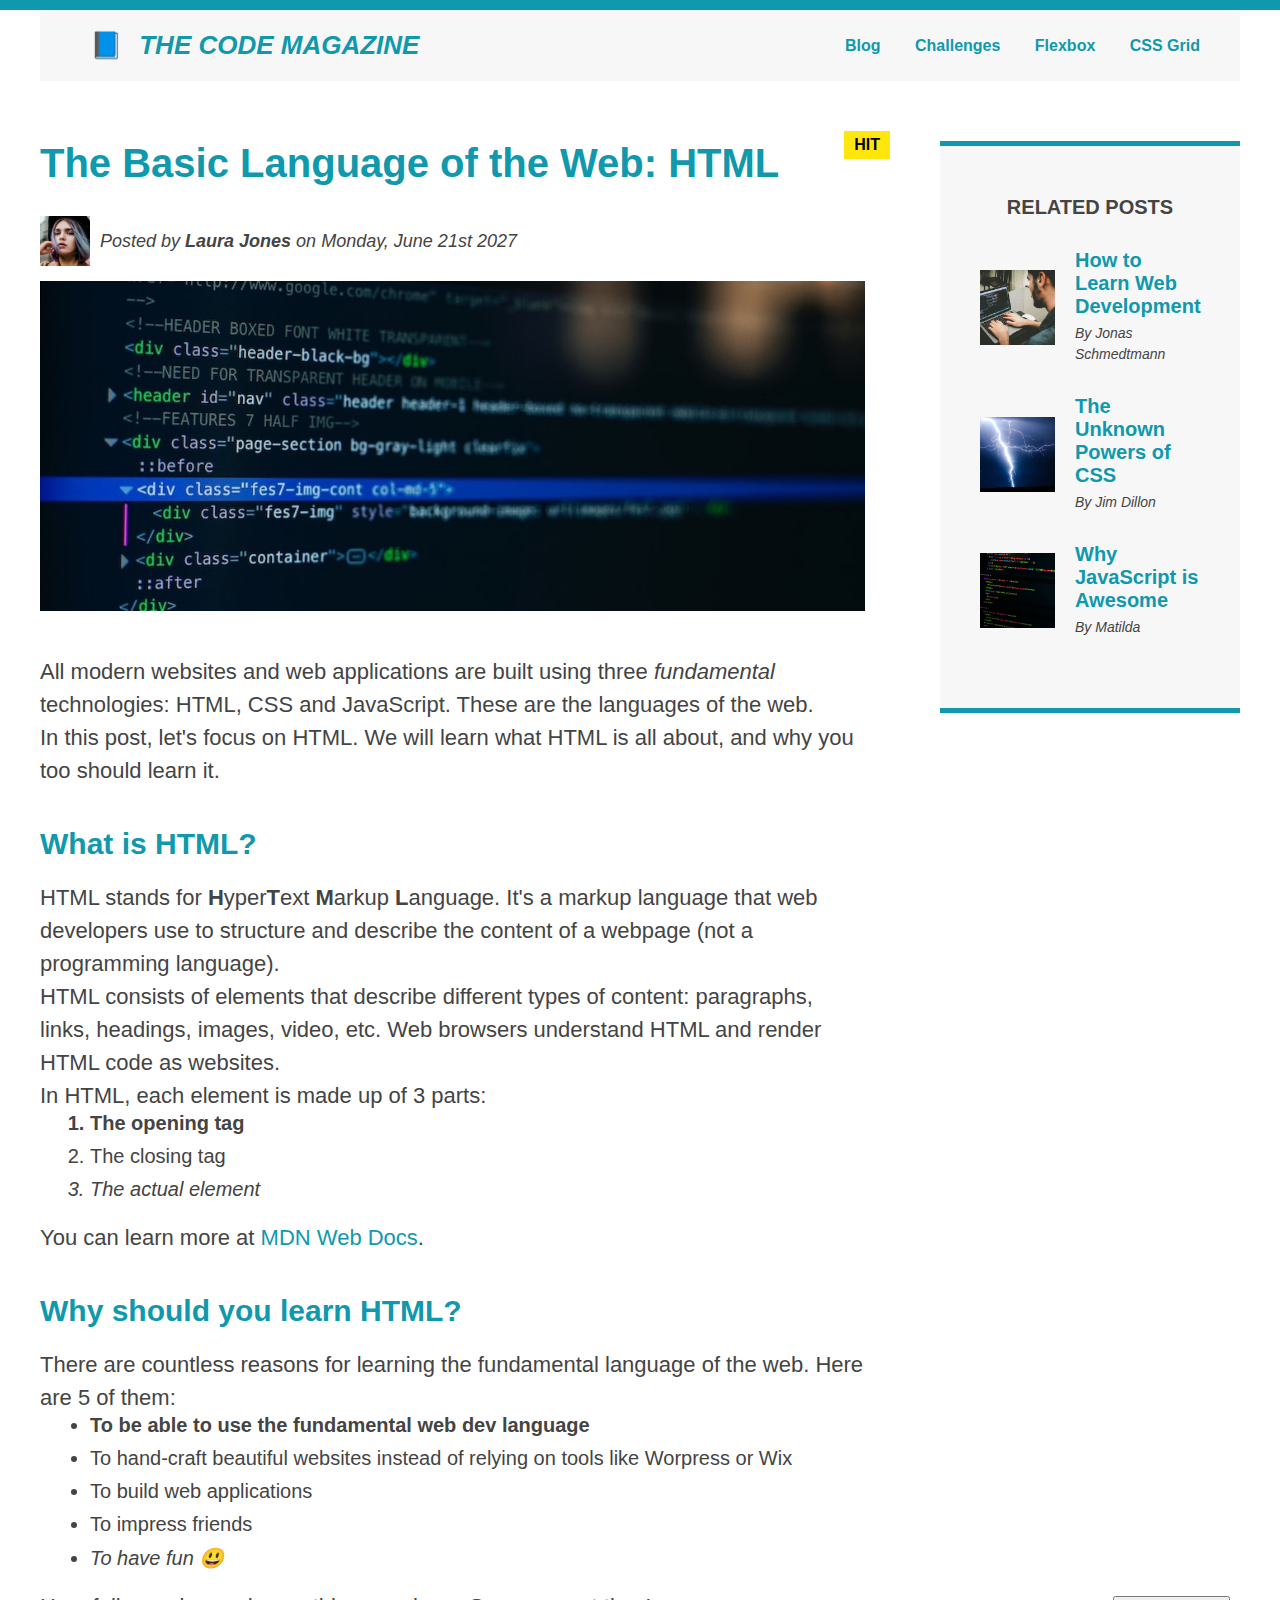
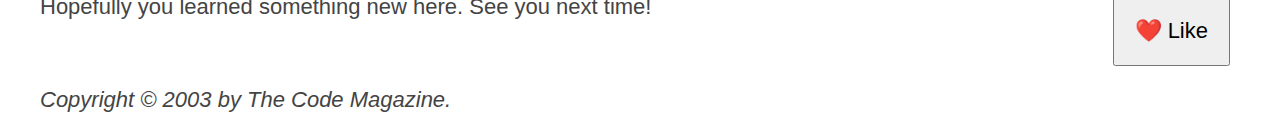
==== commit 41d2f4a2: "." ====
--- a/02-HTML&CSS-Fundamentals/index.html
+++ b/02-HTML&CSS-Fundamentals/index.html
@@ -20,138 +20,138 @@
         <!-- <div class="clear"></div> -->
       </header>
 
-      <div class="row">
-        <article>
-          <header class="post-header">
-            <h2>The Basic Language of the Web: HTML</h2>
+      <!-- ONLY NECESSARY FOR FLEXBOX -->
+      <!-- <div class="row"> -->
+      <article>
+        <header class="post-header">
+          <h2>The Basic Language of the Web: HTML</h2>
 
-            <div class="author-box">
-              <img
-                src="img/laura-jones.jpg"
-                alt="Laura Jones author photo"
-                width="50"
-                height="50"
-                class="author-img"
-              />
+          <div class="author-box">
+            <img
+              src="img/laura-jones.jpg"
+              alt="Laura Jones author photo"
+              width="50"
+              height="50"
+              class="author-img"
+            />
 
-              <p id="author" class="author">
-                Posted by <strong>Laura Jones</strong> on Monday, June 21st 2027
-              </p>
+            <p id="author" class="author">
+              Posted by <strong>Laura Jones</strong> on Monday, June 21st 2027
+            </p>
+          </div>
+          <img
+            src="img/post-img.jpg"
+            alt="HTML code on a screen"
+            width="500"
+            height="200"
+            class="post-img"
+          />
+        </header>
+
+        <p>
+          All modern websites and web applications are built using three
+          <em>fundamental</em>
+          technologies: HTML, CSS and JavaScript. These are the languages of the
+          web.
+        </p>
+        <p>
+          In this post, let's focus on HTML. We will learn what HTML is all
+          about, and why you too should learn it.
+        </p>
+
+        <h3>What is HTML?</h3>
+        <p>
+          HTML stands for <strong>H</strong>yper<strong>T</strong>ext
+          <strong>M</strong>arkup <strong>L</strong>anguage. It's a markup
+          language that web developers use to structure and describe the content
+          of a webpage (not a programming language).
+        </p>
+        <p>
+          HTML consists of elements that describe different types of content:
+          paragraphs, links, headings, images, video, etc. Web browsers
+          understand HTML and render HTML code as websites.
+        </p>
+
+        <p>In HTML, each element is made up of 3 parts:</p>
+        <ol>
+          <li>The opening tag</li>
+          <li>The closing tag</li>
+          <li>The actual element</li>
+        </ol>
+
+        <p>
+          You can learn more at
+          <a
+            href="https://developer.mozilla.org/en-US/docs/Web/HTML"
+            target="_blank"
+            >MDN Web Docs</a
+          >.
+        </p>
+
+        <h3>Why should you learn HTML?</h3>
+
+        <p>
+          There are countless reasons for learning the fundamental language of
+          the web. Here are 5 of them:
+        </p>
+
+        <ul>
+          <li>To be able to use the fundamental web dev language</li>
+          <li>
+            To hand-craft beautiful websites instead of relying on tools like
+            Worpress or Wix
+          </li>
+          <li>To build web applications</li>
+          <li>To impress friends</li>
+          <li>To have fun 😃</li>
+        </ul>
+
+        <p>Hopefully you learned something new here. See you next time!</p>
+      </article>
+
+      <aside>
+        <h4>Related posts</h4>
+        <ul class="related-list">
+          <li class="related-post">
+            <img
+              src="img/related-1.jpg"
+              alt="Programmer writing code"
+              width="75"
+              height="75"
+            />
+            <div>
+              <a href="#" class="related-link">How to Learn Web Development</a>
+              <p class="related-author">By Jonas Schmedtmann</p>
             </div>
+          </li>
+          <li class="related-post">
             <img
-              src="img/post-img.jpg"
-              alt="HTML code on a screen"
-              width="500"
-              height="200"
-              class="post-img"
+              src="img/related-2.jpg"
+              alt="Lighting strike"
+              width="75"
+              height="75"
             />
-          </header>
+            <div>
+              <a href="#" class="related-link">The Unknown Powers of CSS</a>
+              <p class="related-author">By Jim Dillon</p>
+            </div>
+          </li>
+          <li class="related-post">
+            <img
+              src="img/related-3.jpg"
+              alt="JavaScript code on a screen"
+              width="75"
+              height="75"
+            />
+            <div>
+              <a href="#" class="related-link">Why JavaScript is Awesome</a>
+              <p class="related-author">By Matilda</p>
+            </div>
+          </li>
+        </ul>
+      </aside>
+      <!-- </div> -->
 
-          <p>
-            All modern websites and web applications are built using three
-            <em>fundamental</em>
-            technologies: HTML, CSS and JavaScript. These are the languages of
-            the web.
-          </p>
-          <p>
-            In this post, let's focus on HTML. We will learn what HTML is all
-            about, and why you too should learn it.
-          </p>
-
-          <h3>What is HTML?</h3>
-          <p>
-            HTML stands for <strong>H</strong>yper<strong>T</strong>ext
-            <strong>M</strong>arkup <strong>L</strong>anguage. It's a markup
-            language that web developers use to structure and describe the
-            content of a webpage (not a programming language).
-          </p>
-          <p>
-            HTML consists of elements that describe different types of content:
-            paragraphs, links, headings, images, video, etc. Web browsers
-            understand HTML and render HTML code as websites.
-          </p>
-
-          <p>In HTML, each element is made up of 3 parts:</p>
-          <ol>
-            <li>The opening tag</li>
-            <li>The closing tag</li>
-            <li>The actual element</li>
-          </ol>
-
-          <p>
-            You can learn more at
-            <a
-              href="https://developer.mozilla.org/en-US/docs/Web/HTML"
-              target="_blank"
-              >MDN Web Docs</a
-            >.
-          </p>
-
-          <h3>Why should you learn HTML?</h3>
-
-          <p>
-            There are countless reasons for learning the fundamental language of
-            the web. Here are 5 of them:
-          </p>
-
-          <ul>
-            <li>To be able to use the fundamental web dev language</li>
-            <li>
-              To hand-craft beautiful websites instead of relying on tools like
-              Worpress or Wix
-            </li>
-            <li>To build web applications</li>
-            <li>To impress friends</li>
-            <li>To have fun 😃</li>
-          </ul>
-
-          <p>Hopefully you learned something new here. See you next time!</p>
-        </article>
-
-        <aside>
-          <h4>Related posts</h4>
-          <ul class="related-list">
-            <li class="related-post">
-              <img
-                src="img/related-1.jpg"
-                alt="Programmer writing code"
-                width="75"
-                height="75"
-              />
-              <div>
-                <a href="#" class="related-link"
-                  >How to Learn Web Development</a
-                >
-                <p class="related-author">By Jonas Schmedtmann</p>
-              </div>
-            </li>
-            <li class="related-post">
-              <img
-                src="img/related-2.jpg"
-                alt="Lighting strike"
-                width="75"
-                height="75"
-              />
-              <div>
-                <a href="#" class="related-link">The Unknown Powers of CSS</a>
-                <p class="related-author">By Jim Dillon</p>
-              </div>
-            </li>
-            <li class="related-post">
-              <img
-                src="img/related-3.jpg"
-                alt="JavaScript code on a screen"
-                width="75"
-                height="75"
-              />
-              <div>
-                <a href="#" class="related-link">Why JavaScript is Awesome</a>
-                <p class="related-author">By Matilda</p>
-              </div>
-            </li>
-          </ul>
-        </aside>
-      </div>
       <footer id="copyright">
         <p>Copyright &copy; 2003 by The Code Magazine.</p>
       </footer>
--- a/02-HTML&CSS-Fundamentals/style.css
+++ b/02-HTML&CSS-Fundamentals/style.css
@@ -24,7 +24,7 @@
   padding-left: 40px;
   padding-right: 40px; */
   padding: 20px 40px;
-  margin-bottom: 60px;
+  /* margin-bottom: 60px; */
   /* height: 80px; */
 }
 
@@ -36,7 +36,7 @@
 }
 
 article {
-  margin-bottom: 60px;
+  /* margin-bottom: 60px; */
 }
 
 .post-header {
@@ -290,7 +290,8 @@
   font-weight: normal;
 }
 
-.row {
+/* FLEXBOX LAYOUT */
+/* .row {
   display: flex;
   align-items: flex-start;
   gap: 75px;
@@ -304,5 +305,28 @@
 
 aside {
   flex: 0 0 200px;
-  /* align-self: flex-start; */
-}
+} */
+
+/* CSS GRID LAYOUT */
+
+.container {
+  display: grid;
+  grid-template-columns: 1fr 300px;
+  column-gap: 75px;
+  row-gap: 60px;
+  align-items: start;
+}
+
+.main-header {
+  grid-column: 1 / -1;
+}
+
+article {
+}
+
+aside {
+}
+
+footer {
+  grid-column: 1 / -1;
+}
